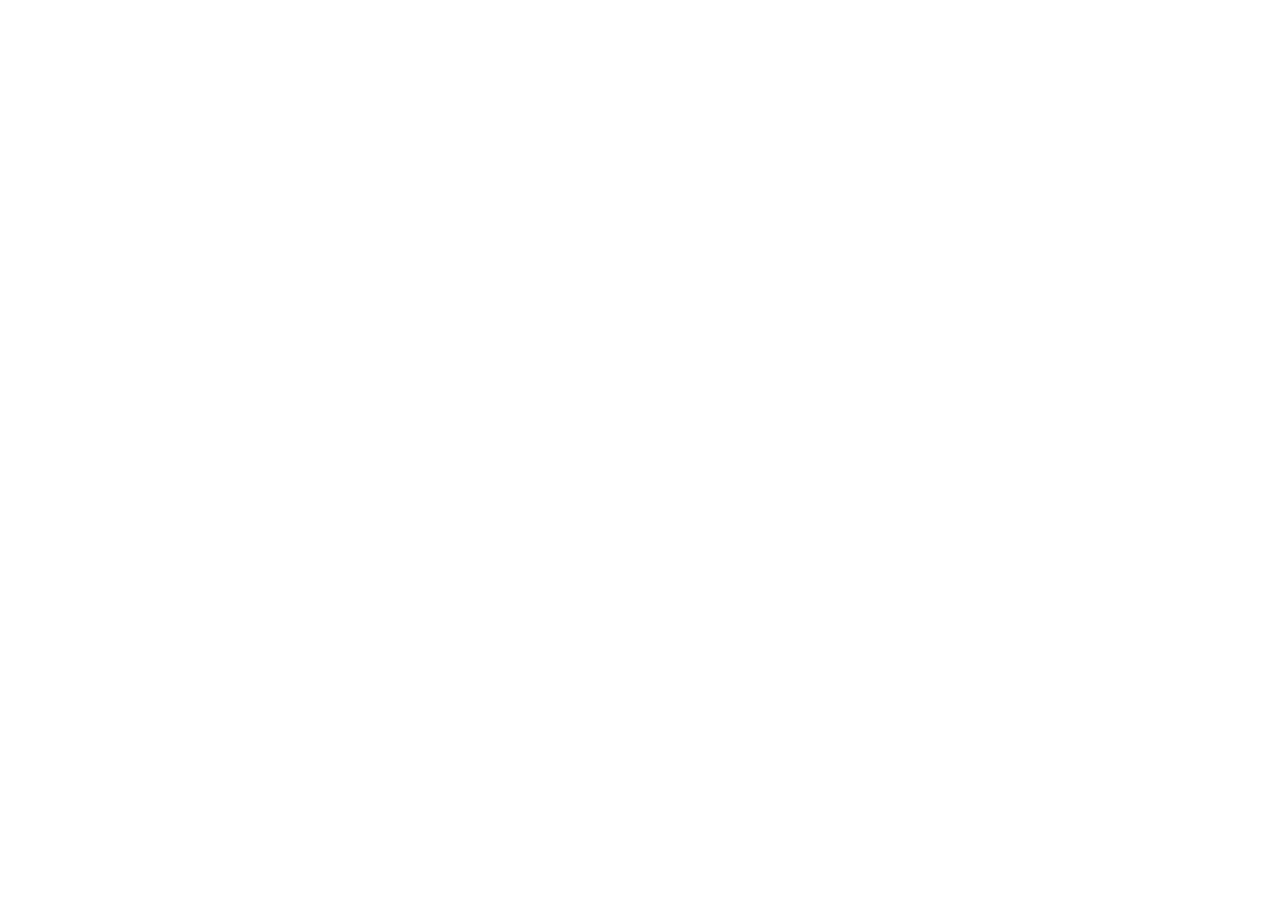
==== index.html @ a79d922e "file dan folder" ====
<!-- <!DOCTYPE html>
<html lang="en">

<head>
    <meta charset="UTF-8">
    <meta name="viewport" content="width=device-width, initial-scale=1.0">
    <title>Project Web Statis -yogii</title>
    <link rel="stylesheet" href="css/style.css">

    <!-- <style>
         p{
           font-family: Courier;
           text-decoration: underline;
         }

          h1 {
              text-decoration: line-through;

          } 
    </style> -->
<!-- </head>

<body>

    <! <h1 style="color: blueviolet; font-style: italic;">Project yogiii</h1>
    <p>Ini adalah halaman pertama untuk evidence WEB-01.<p> -->
    <!-- <header>
        <h3>Makeweb</h3>
    </header>
    <nav>
        <ul>
            <li><a href="#Beranda">Beranda</a></li>
            <li><a href="#Layanan">Layanan</a></li>
            <li><a href="#Tentang">Tentang</a></li>
            <li><a href="#Kontak">Kontak</a></li>
        </ul>
    </nav>

    <main>
        <section id="Beranda">
            <h5>Beranda</h5>
            <article>
                halooo
            </article>
        </section>

        <section id="Layanan">
            <h4>Layanan</h4>
            <article>
                perlu apaaaa
            </article>
        </section>

        <section id="Tentang">
            <h2>Tentang</h2>
            <article>
                rahulll
            </article>
        </section>
         
        <section id="Kontak">
            <h3>Kontak</h3>
            <article>
                ooo iyaa bangggg
            </article>
        </section>
    </main>
</body>

</html> -->
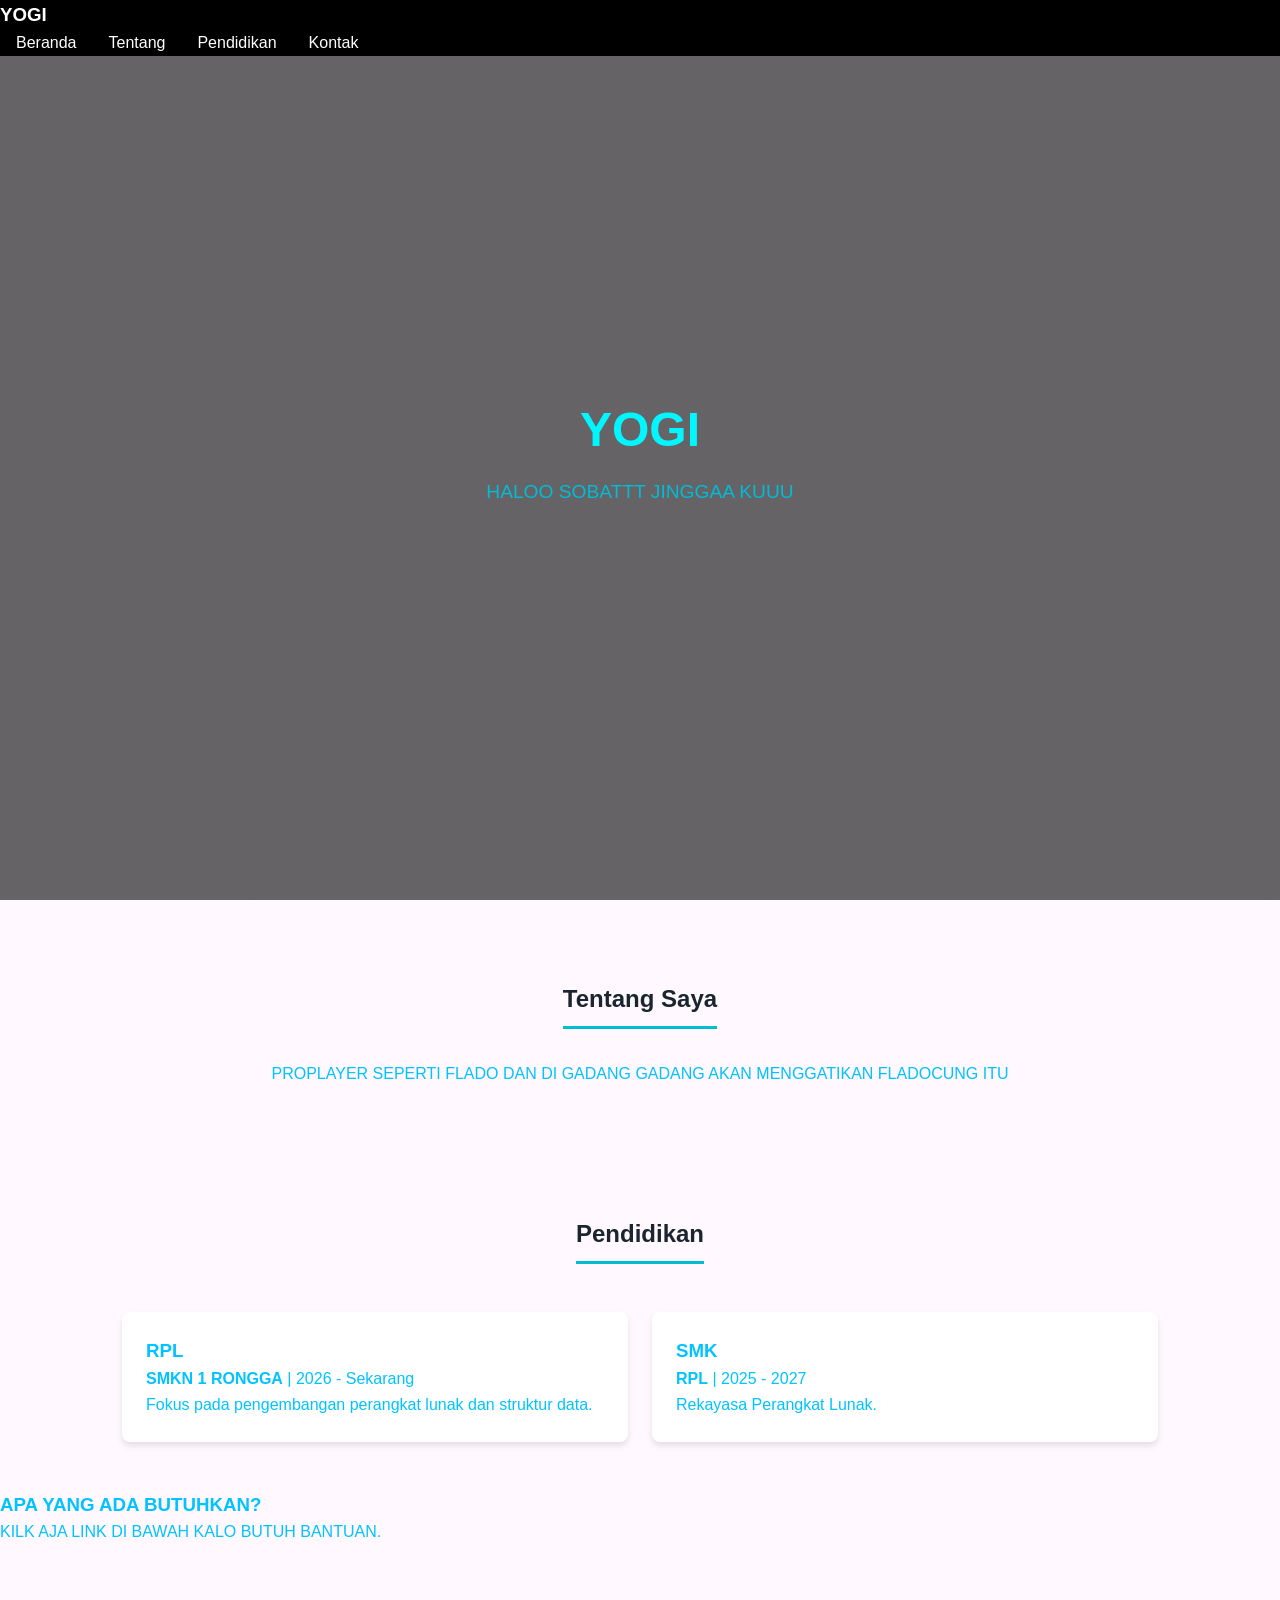
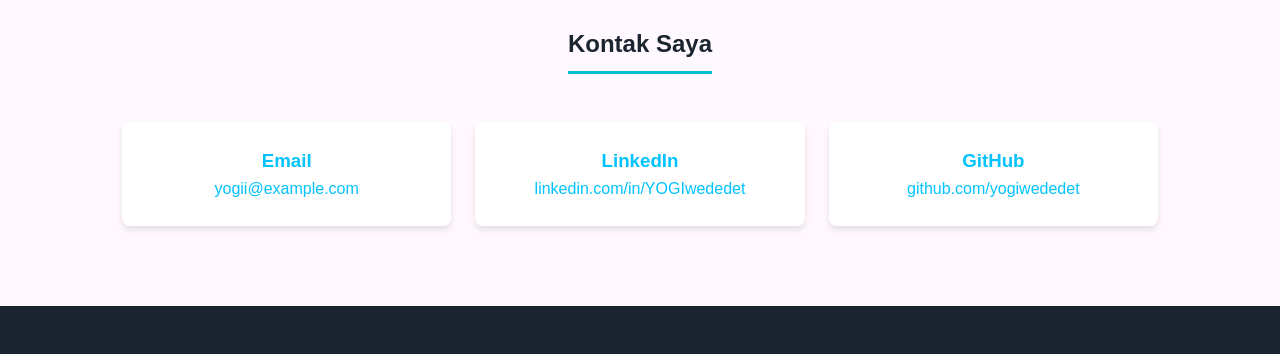
==== commit 84713a1a: "Rename yogi.html to index.html" ====
--- a/index.html
+++ b/index.html
@@ -1,70 +1,199 @@
-<!-- <!DOCTYPE html>
-<html lang="en">
-
+<!DOCTYPE html>
+<html lang="id">
 <head>
     <meta charset="UTF-8">
     <meta name="viewport" content="width=device-width, initial-scale=1.0">
-    <title>Project Web Statis -yogii</title>
-    <link rel="stylesheet" href="css/style.css">
+    <title></title>
+    <style>
+        * {
+            margin: 0;
+            padding: 0;
+            box-sizing: border-box;
+            font-family: 'Segoe UI', Tahoma, Geneva, Verdana, sans-serif;
+        }
+        body {
+            line-height: 1.6;
+            color: #00c3ff;
+            background-color: #fff8fe;
+        }
+        header {
+            background: #000000;
+            color: #fff;
+            position: fixed;
+            width: 100%;
+            top: 0;
+            left: 0;
+            z-index: 1000;
+        }
+      
+        nav ul {
+            display: flex;
+            list-style: none;
+        }
+        nav ul li a {
+            color: #fff;
+            text-decoration: none;
+            padding: 0.5rem 1rem;
+            transition: 0.3s;
+        }
+        nav ul li a:hover {
+            color: #00bcd4;
+        }
+        section {
+            padding: 5rem 2rem 3rem 2rem;
+            max-width: 1100px;
+            margin: auto;
+        }
+        .hero {
+            height: 100vh;
+            display: flex;
+            flex-direction: column;
+            justify-content: center;
+            align-items: center;
+            text-align: center;
+            background: linear-gradient(rgba(0,0,0,0.6), rgba(0,0,0,0.6)), url('https://via.placeholder.com/1200x800') no-repeat center center/cover;
+            color: white;
+        }
+        .hero h1 {
+            font-size: 3rem;
+            margin-bottom: 0.5rem;
+            color: rgb(0, 247, 255);
+        }
+        .hero p {
+            font-size: 1.2rem;
+            color: #00bcd4;
+        }
+        h2 {
+            text-align: center;
+            margin-bottom: 2rem;
+            color: #1a252f;
+            border-bottom: 3px solid #00bcd4;
+            display: inline-block;
+            padding-bottom: 0.5rem;
+        }
+        .heading-container {
+            text-align: center;
+        }
+        .grid {
+            display: grid;
+            grid-template-columns: repeat(auto-fit, minmax(250px, 1fr));
+            gap: 1.5rem;
+            margin-top: 1rem;
+        }
+        .card {
+            background: #fff;
+            padding: 1.5rem;
+            border-radius: 8px;
+            box-shadow: 0 4px 6px rgba(0,0,0,0.1);
+        }
+        .portfolio-item {
+            background: #fff;
+            border-radius: 8px;
+            overflow: hidden;
+            box-shadow: 0 4px 6px rgba(0,0,0,0.1);
+        }
+        .portfolio-item img {
+            width: 100%;
+            height: 180px;
+            object-fit: cover;
+        }
+        .portfolio-item div {
+            padding: 1rem;
+        }
+        footer {
+            text-align: center;
+            padding: 1.5rem;
+            background: #1a252f;
+            color: white;
+            margin-top: 2rem;
+            flex-direction: 670px;
+        }
 
-    <!-- <style>
-         p{
-           font-family: Courier;
-           text-decoration: underline;
-         }
-
-          h1 {
-              text-decoration: line-through;
-
-          } 
-    </style> -->
-<!-- </head>
-
+        @media (max-width: 600px){
+              nav {
+            display: flex;
+            justify-content: space-between;
+            align-items: center;
+            max-width: 1100px;
+            margin: auto;
+            padding: 1rem 2rem;
+            flex-direction: column;
+        }
+        }
+    </style>
+</head>
 <body>
 
-    <! <h1 style="color: blueviolet; font-style: italic;">Project yogiii</h1>
-    <p>Ini adalah halaman pertama untuk evidence WEB-01.<p> -->
-    <!-- <header>
-        <h3>Makeweb</h3>
+    <header>
+        <nav>
+            <h3>YOGI</h3>
+            <ul>
+                <li><a href="#beranda">Beranda</a></li>
+                <li><a href="#tentang">Tentang</a></li>
+                <li><a href="#pendidikan">Pendidikan</a></li>
+                <li><a href="#kontak">Kontak</a></li>
+            </ul>
+        </nav>
     </header>
-    <nav>
-        <ul>
-            <li><a href="#Beranda">Beranda</a></li>
-            <li><a href="#Layanan">Layanan</a></li>
-            <li><a href="#Tentang">Tentang</a></li>
-            <li><a href="#Kontak">Kontak</a></li>
-        </ul>
-    </nav>
 
-    <main>
-        <section id="Beranda">
-            <h5>Beranda</h5>
-            <article>
-                halooo
-            </article>
-        </section>
+    <div id="beranda" class="hero">
+        <h1>YOGI</h1>
+        <p>HALOO SOBATTT JINGGAA KUUU</p>
+    </div>
 
-        <section id="Layanan">
-            <h4>Layanan</h4>
-            <article>
-                perlu apaaaa
-            </article>
-        </section>
+    <section id="tentang">
+        <div class="heading-container"><h2>Tentang Saya</h2></div>
+        <p style="text-align: center; max-width: 800px; margin: auto;">
+            PROPLAYER SEPERTI FLADO DAN DI GADANG GADANG AKAN MENGGATIKAN FLADOCUNG ITU
+        </p>
+    </section>
 
-        <section id="Tentang">
-            <h2>Tentang</h2>
-            <article>
-                rahulll
-            </article>
-        </section>
-         
-        <section id="Kontak">
-            <h3>Kontak</h3>
-            <article>
-                ooo iyaa bangggg
-            </article>
-        </section>
-    </main>
+    <section id="pendidikan">
+        <div class="heading-container"><h2>Pendidikan</h2></div>
+        <div class="grid">
+            <div class="card">
+                <h3>RPL</h3>
+                <p><strong>SMKN 1 RONGGA</strong> | 2026 - Sekarang</p>
+                <p>Fokus pada pengembangan perangkat lunak dan struktur data.</p>
+            </div>
+            <div class="card">
+                <h3>SMK</h3>
+                <p><strong>RPL</strong> | 2025 - 2027</p>
+                <p>Rekayasa Perangkat Lunak.</p>
+            </div>
+        </div>
+    </section>
+
+            
+                <div>
+                    <h3>APA YANG ADA BUTUHKAN?</h3>
+                    <p>KILK AJA LINK DI BAWAH KALO BUTUH BANTUAN.</p>
+                </div>
+            </div>
+        </div>
+    </section>
+
+    <section id="kontak">
+        <div class="heading-container"><h2>Kontak Saya</h2></div>
+        <div class="grid">
+            <div class="card" style="text-align: center;">
+                <h3>Email</h3>
+                <p>yogii@example.com</p>
+            </div>
+            <div class="card" style="text-align: center;">
+                <h3>LinkedIn</h3>
+                <p>linkedin.com/in/YOGIwededet</p>
+            </div>
+            <div class="card" style="text-align: center;">
+                <h3>GitHub</h3>
+                <p>github.com/yogiwededet</p>
+            </div>
+        </div>
+    </section>
+
+    <footer>
+    
+    </footer>
+
 </body>
-
-</html> -->+</html>
